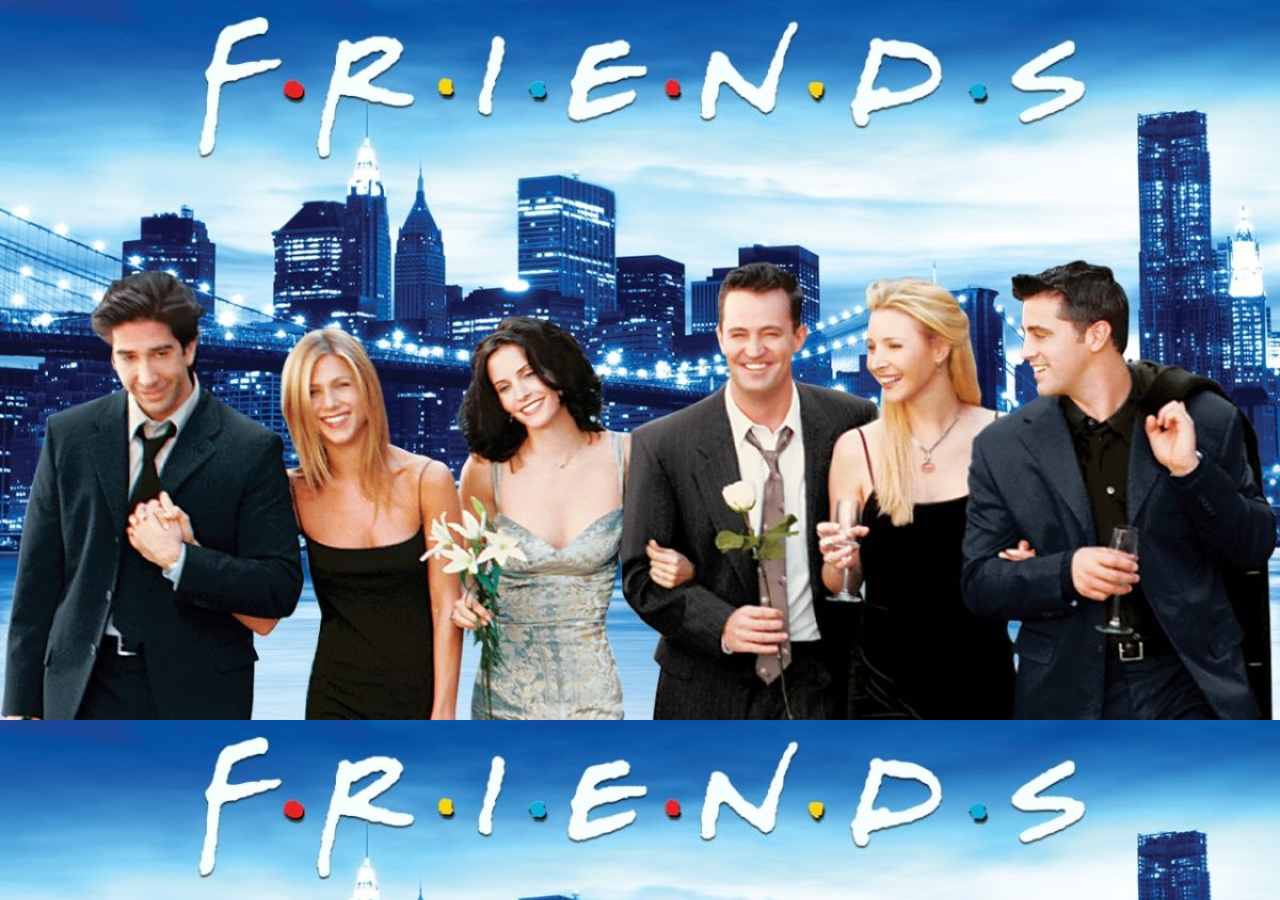
==== basicQuestion.html @ 6d222845 "added intro page" ====
<!DOCTYPE html>
<html lang="en">
<head>
  <meta charset="UTF-8">
  <title>Trivia Game: Friends</title>

  <!-- Added link to the jQuery Library -->
  
  <link rel="stylesheet" href="assets/css/reset.css">
  <link rel="stylesheet" href="https://maxcdn.bootstrapcdn.com/bootstrap/4.0.0/css/bootstrap.min.css">
  <link rel="stylesheet" href="assets/css/style.css">  
</head>
<body>


  <script src="https://cdnjs.cloudflare.com/ajax/libs/jquery/3.2.1/jquery.min.js"></script>
  <script src="assets/javascript/game.js"></script>
</body>
</html>
---- assets/css/style.css ----
*{
    box-sizing: border-box;

}
/* html{

} */
body {
    background-image: url(../images/background.jpg);
    -webkit-background-size:cover;
    -moz-background-size:cover;
    -o-background-size:cover;
    background-size:cover; 
    margin-top: 10%;
    
}
.titleHeader{
    opacity: 1; 
    font-weight: 800;
    font-family: 'Lucida Grande', 'Lucida Sans Unicode', Geneva, Verdana, sans-serif;
}
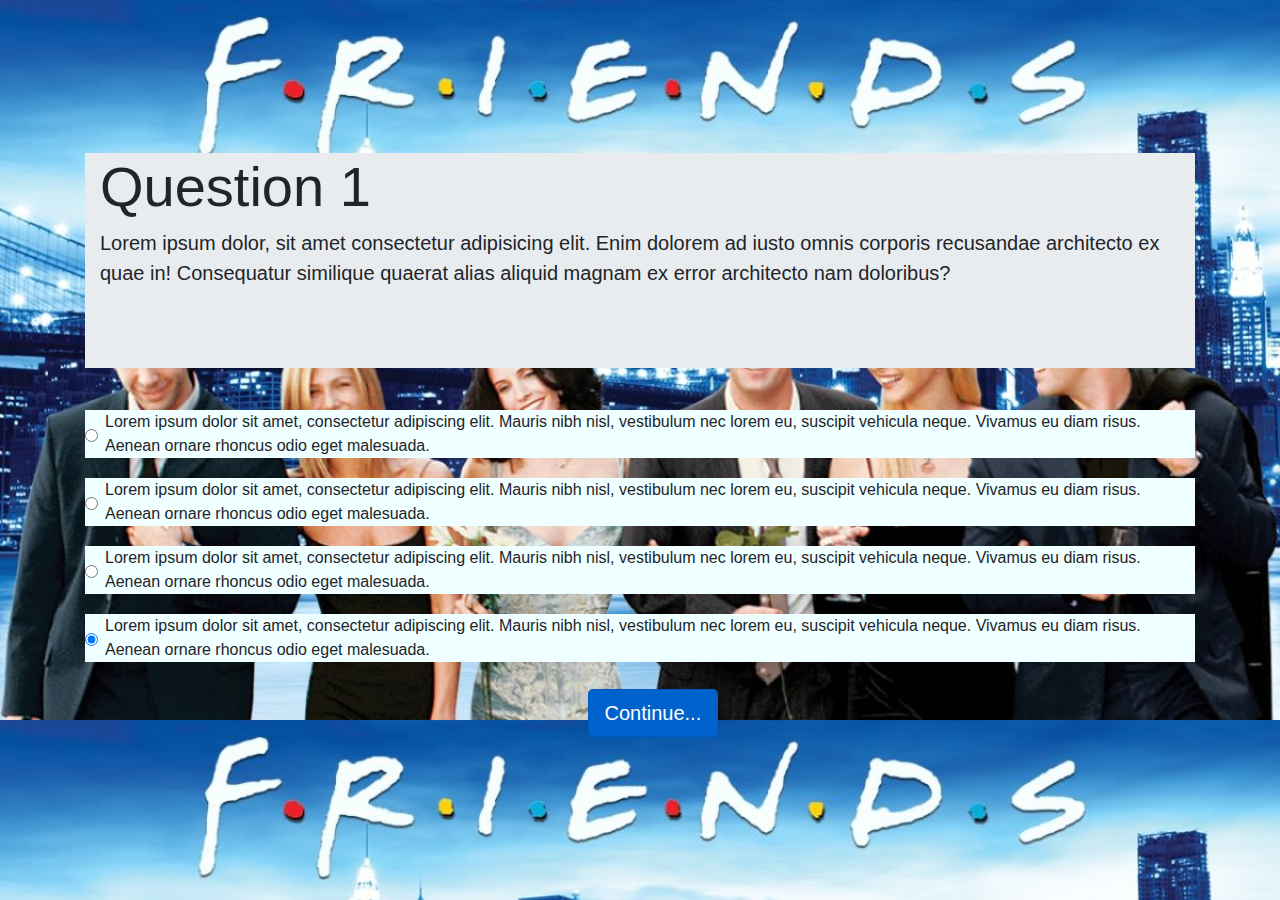
==== commit aa236ceb: "added object that runs questions - psedocode for now" ====
--- a/basicQuestion.html
+++ b/basicQuestion.html
@@ -11,7 +11,64 @@
   <link rel="stylesheet" href="assets/css/style.css">  
 </head>
 <body>
-
+        <div class="container">
+                <div class="row" >
+                    <div class="col-md-12" >
+                        <div class="jumbotron jumbotron-fluid" style="padding-top: 0;margin-top: 25px;">
+                                <div class="container">
+                                  <h1 class="display-4 ">Question 1</h1>
+                                  <p class="lead">Lorem ipsum dolor, sit amet consectetur adipisicing elit. Enim dolorem ad iusto omnis corporis recusandae architecto ex quae in! Consequatur similique quaerat alias aliquid magnam ex error architecto nam doloribus?</p>
+                                </div>
+                        </div>
+                    </div>
+                    
+                </div>
+                <div class="row">
+                    <div class="col-md-12">
+                            <div class="form-check questions">
+                                <input class="form-check-input" id="answers" type="radio" name="exampleRadios" id="exampleRadios1" value="1" checked>
+                                <label class="form-check-label" for="exampleRadios1" >
+                                  Lorem ipsum dolor sit amet, consectetur adipiscing elit. Mauris nibh nisl, vestibulum nec lorem eu, suscipit vehicula neque. Vivamus eu diam risus. Aenean ornare rhoncus odio eget malesuada. 
+                                </label>
+                            </div>
+                    </div>
+                </div>
+                <div class="row">
+                    <div class="col-md-12">
+                            <div class="form-check questions">
+                                <input class="form-check-input" id="answers" type="radio" name="exampleRadios" id="exampleRadios1" value="2" checked>
+                                <label class="form-check-label" for="exampleRadios1">
+                                  Lorem ipsum dolor sit amet, consectetur adipiscing elit. Mauris nibh nisl, vestibulum nec lorem eu, suscipit vehicula neque. Vivamus eu diam risus. Aenean ornare rhoncus odio eget malesuada.
+                                </label>
+                            </div>
+                    </div>
+                </div>
+                <div class="row">
+                    <div class="col-md-12">
+                            <div class="form-check questions">
+                                <input class="form-check-input" id="answers" type="radio" name="exampleRadios" id="exampleRadios1" value="3" checked>
+                                <label class="form-check-label" for="exampleRadios1" >
+                                  Lorem ipsum dolor sit amet, consectetur adipiscing elit. Mauris nibh nisl, vestibulum nec lorem eu, suscipit vehicula neque. Vivamus eu diam risus. Aenean ornare rhoncus odio eget malesuada. 
+                                </label>
+                            </div>
+                    </div>
+                </div>
+                <div class="row">
+                    <div class="col-md-12">
+                            <div class="form-check questions">
+                                <input class="form-check-input" id="answers" type="radio" name="exampleRadios" id="exampleRadios1" value="4" checked>
+                                <label class="form-check-label" for="exampleRadios1">
+                                  Lorem ipsum dolor sit amet, consectetur adipiscing elit. Mauris nibh nisl, vestibulum nec lorem eu, suscipit vehicula neque. Vivamus eu diam risus. Aenean ornare rhoncus odio eget malesuada. 
+                                </label>
+                            </div>
+                    </div>
+                </div>
+                <div class="row">
+                    <div class="col-md-4" style="margin: 0 auto;">
+                            <a id="continueBotton" href="#" style="position: relative;top: 35%;left: 35%;" class="btn btn-primary btn-lg active" role="button" aria-pressed="true">Continue...</a>
+                    </div>
+                </div>
+        </div>
 
   <script src="https://cdnjs.cloudflare.com/ajax/libs/jquery/3.2.1/jquery.min.js"></script>
   <script src="assets/javascript/game.js"></script>
--- a/assets/css/style.css
+++ b/assets/css/style.css
@@ -18,4 +18,11 @@
     opacity: 1; 
     font-weight: 800;
     font-family: 'Lucida Grande', 'Lucida Sans Unicode', Geneva, Verdana, sans-serif;
+}
+.questions{
+    background-color: azure;
+    margin: 10px auto;
+}
+#answers{
+    top: 30%;
 }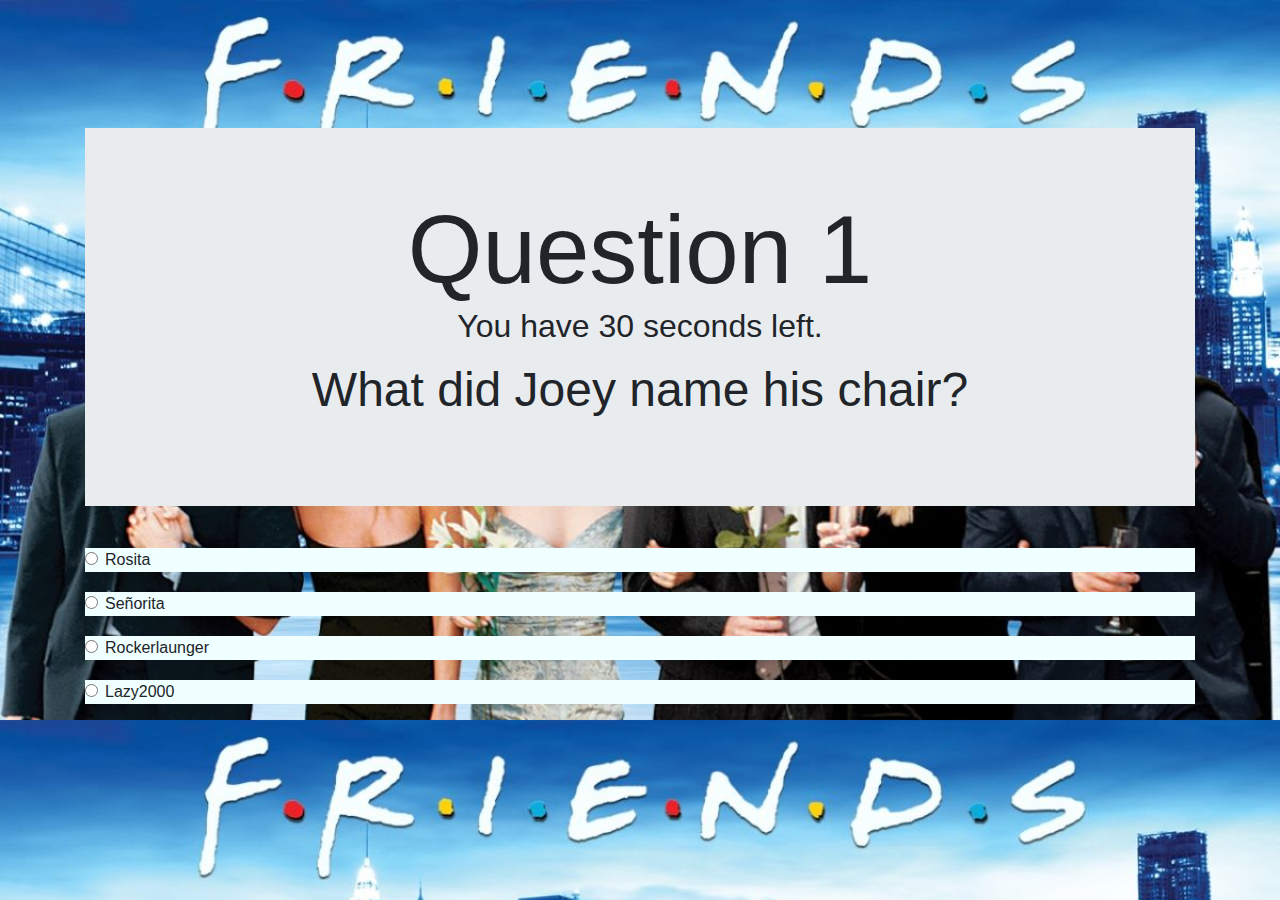
==== commit eadcb762: "added most layout and functinality" ====
--- a/basicQuestion.html
+++ b/basicQuestion.html
@@ -14,60 +14,56 @@
         <div class="container">
                 <div class="row" >
                     <div class="col-md-12" >
-                        <div class="jumbotron jumbotron-fluid" style="padding-top: 0;margin-top: 25px;">
-                                <div class="container">
-                                  <h1 class="display-4 ">Question 1</h1>
-                                  <p class="lead">Lorem ipsum dolor, sit amet consectetur adipisicing elit. Enim dolorem ad iusto omnis corporis recusandae architecto ex quae in! Consequatur similique quaerat alias aliquid magnam ex error architecto nam doloribus?</p>
+                        <div class="jumbotron jumbotron-fluid mx-auto" >
+                                <div class="container finalScore" style="text-align: center;">
+                                  <h1 class="display-4 " id="currentQuestionLabel" >Question 1</h1>
+                                  <p class="lead" id="questionTag" >Lorem ipsum dolor, sit amet consectetur adipisicing elit. Enim dolorem ad iusto omnis corporis recusandae architecto ex quae in! Consequatur similique quaerat alias aliquid magnam ex error architecto nam doloribus?</p>
                                 </div>
                         </div>
                     </div>
                     
                 </div>
-                <div class="row">
+                <div class="row radiobtn">
                     <div class="col-md-12">
                             <div class="form-check questions">
-                                <input class="form-check-input" id="answers" type="radio" name="exampleRadios" id="exampleRadios1" value="1" checked>
-                                <label class="form-check-label" for="exampleRadios1" >
-                                  Lorem ipsum dolor sit amet, consectetur adipiscing elit. Mauris nibh nisl, vestibulum nec lorem eu, suscipit vehicula neque. Vivamus eu diam risus. Aenean ornare rhoncus odio eget malesuada. 
+                                <input class="form-check-input radioSet" id="radiobnt1" type="radio" name="exampleRadios" id="exampleRadios1">
+                                <label class="form-check-label" id="opt1" for="exampleRadios1" >
+                                 ???????
                                 </label>
                             </div>
                     </div>
                 </div>
-                <div class="row">
+                <div class="row radiobtn">
                     <div class="col-md-12">
-                            <div class="form-check questions">
-                                <input class="form-check-input" id="answers" type="radio" name="exampleRadios" id="exampleRadios1" value="2" checked>
-                                <label class="form-check-label" for="exampleRadios1">
-                                  Lorem ipsum dolor sit amet, consectetur adipiscing elit. Mauris nibh nisl, vestibulum nec lorem eu, suscipit vehicula neque. Vivamus eu diam risus. Aenean ornare rhoncus odio eget malesuada.
+                            <div class="form-check questions answers">
+                                <input class="form-check-input radioSet "  id="radiobnt1" type="radio" name="exampleRadios" id="exampleRadios1" value="2" >
+                                <label class="form-check-label" id="opt2" for="exampleRadios1">
+                                  ???????
                                 </label>
                             </div>
                     </div>
                 </div>
-                <div class="row">
+                <div class="row radiobtn">
                     <div class="col-md-12">
-                            <div class="form-check questions">
-                                <input class="form-check-input" id="answers" type="radio" name="exampleRadios" id="exampleRadios1" value="3" checked>
-                                <label class="form-check-label" for="exampleRadios1" >
-                                  Lorem ipsum dolor sit amet, consectetur adipiscing elit. Mauris nibh nisl, vestibulum nec lorem eu, suscipit vehicula neque. Vivamus eu diam risus. Aenean ornare rhoncus odio eget malesuada. 
+                            <div class="form-check questions answers">
+                                <input class="form-check-input"  id="radiobnt3" type="radio" name="exampleRadios" id="exampleRadios1" value="3" >
+                                <label class="form-check-label" id="opt3"for="exampleRadios1" >
+                                  ???????
                                 </label>
                             </div>
                     </div>
                 </div>
-                <div class="row">
+                <div class="row radiobtn">
                     <div class="col-md-12">
                             <div class="form-check questions">
-                                <input class="form-check-input" id="answers" type="radio" name="exampleRadios" id="exampleRadios1" value="4" checked>
-                                <label class="form-check-label" for="exampleRadios1">
-                                  Lorem ipsum dolor sit amet, consectetur adipiscing elit. Mauris nibh nisl, vestibulum nec lorem eu, suscipit vehicula neque. Vivamus eu diam risus. Aenean ornare rhoncus odio eget malesuada. 
+                                <input class="form-check-input" id="radiobnt4"  type="radio" name="exampleRadios" id="exampleRadios1" value="4" >
+                                <label class="form-check-label" id="opt4" for="exampleRadios1">
+                                  ???????
                                 </label>
                             </div>
                     </div>
                 </div>
-                <div class="row">
-                    <div class="col-md-4" style="margin: 0 auto;">
-                            <a id="continueBotton" href="#" style="position: relative;top: 35%;left: 35%;" class="btn btn-primary btn-lg active" role="button" aria-pressed="true">Continue...</a>
-                    </div>
-                </div>
+
         </div>
 
   <script src="https://cdnjs.cloudflare.com/ajax/libs/jquery/3.2.1/jquery.min.js"></script>
--- a/assets/css/style.css
+++ b/assets/css/style.css
@@ -23,6 +23,3 @@
     background-color: azure;
     margin: 10px auto;
 }
-#answers{
-    top: 30%;
-}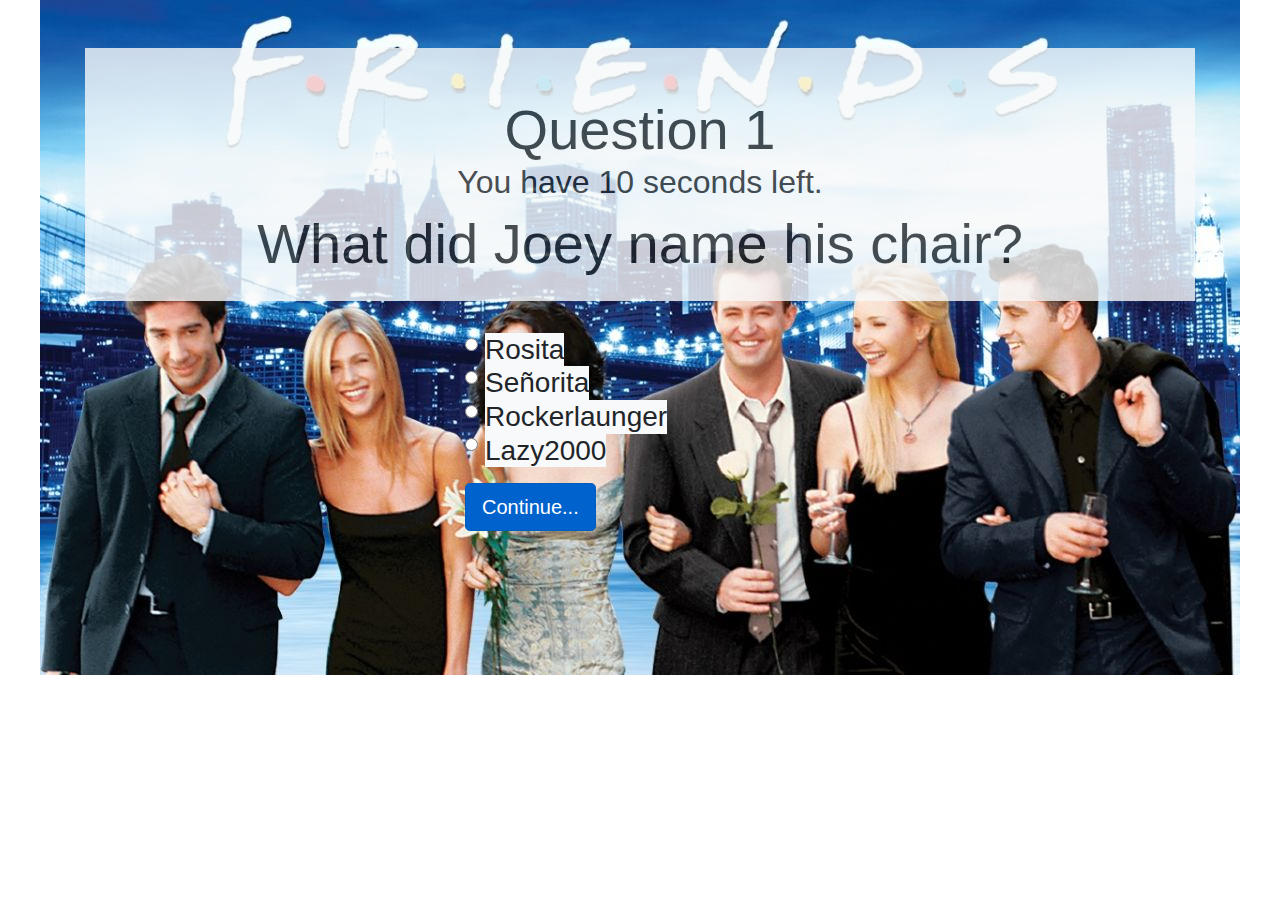
==== commit 453671ff: "fixing bugs" ====
--- a/basicQuestion.html
+++ b/basicQuestion.html
@@ -11,62 +11,79 @@
   <link rel="stylesheet" href="assets/css/style.css">  
 </head>
 <body>
-        <div class="container">
-                <div class="row" >
+    <div class="background">
+        <div class="container ">
+                <div class="row questionLabel" >
                     <div class="col-md-12" >
-                        <div class="jumbotron jumbotron-fluid mx-auto" >
+                        <div class="jumbotron jumbotron-fluid mx-auto p-0 pb-2 mt-5 bg-light" style="opacity: .8" >
+                                <div class="container finalScore text-center">
+                                  <h1 class="display-4 pt-5 mt-5" id="currentQuestionLabel" >Question 1</h1>
+                                  <p class="lead display-4" id="questionTag" >Lorem ipsum dolor, sit amet consectetur adipisicing elit. Enim dolorem ad iusto omnis corporis recusandae architecto ex quae in! Consequatur similique quaerat alias aliquid magnam ex error architecto nam doloribus?</p>
+                                </div>
+                        </div>
+                    </div>
+                </div>
+                <div class="row responseDisplay" hidden >
+                    <div class="col-md-12" >
+                        <div class="jumbotron jumbotron-fluid mx-auto p-0 pb-2 mt-5 bg-success" >
                                 <div class="container finalScore" style="text-align: center;">
-                                  <h1 class="display-4 " id="currentQuestionLabel" >Question 1</h1>
-                                  <p class="lead" id="questionTag" >Lorem ipsum dolor, sit amet consectetur adipisicing elit. Enim dolorem ad iusto omnis corporis recusandae architecto ex quae in! Consequatur similique quaerat alias aliquid magnam ex error architecto nam doloribus?</p>
+                                    <h1 class="display-4  responceHearder finalmessage" id="currentQuestionLabel" >Testing</h1>
                                 </div>
                         </div>
                     </div>
                     
                 </div>
                 <div class="row radiobtn">
-                    <div class="col-md-12">
-                            <div class="form-check questions">
-                                <input class="form-check-input radioSet" id="radiobnt1" type="radio" name="exampleRadios" id="exampleRadios1">
-                                <label class="form-check-label" id="opt1" for="exampleRadios1" >
+                    <div class="col-md-4 mx-auto">
+                            <div class="form-check">
+                                <input class="form-check-input" id="radiobnt1" type="radio" name="exampleRadios" id="exampleRadios1">
+                                <label class="form-check-label h3 bg-light" id="opt1" for="exampleRadios1" >
                                  ???????
                                 </label>
                             </div>
                     </div>
                 </div>
                 <div class="row radiobtn">
-                    <div class="col-md-12">
-                            <div class="form-check questions answers">
-                                <input class="form-check-input radioSet "  id="radiobnt1" type="radio" name="exampleRadios" id="exampleRadios1" value="2" >
-                                <label class="form-check-label" id="opt2" for="exampleRadios1">
+                    <div class="col-md-4 mx-auto">
+                            <div class="form-check">
+                                <input class="form-check-input"  id="radiobnt2" type="radio" name="exampleRadios" id="exampleRadios1" value="2" >
+                                <label class="form-check-label h3 bg-light" id="opt2" for="exampleRadios1">
                                   ???????
                                 </label>
                             </div>
                     </div>
                 </div>
                 <div class="row radiobtn">
-                    <div class="col-md-12">
-                            <div class="form-check questions answers">
+                    <div class="col-md-4 mx-auto">
+                            <div class="form-check">
                                 <input class="form-check-input"  id="radiobnt3" type="radio" name="exampleRadios" id="exampleRadios1" value="3" >
-                                <label class="form-check-label" id="opt3"for="exampleRadios1" >
+                                <label class="form-check-label h3 bg-light" id="opt3"for="exampleRadios1" >
                                   ???????
                                 </label>
                             </div>
                     </div>
                 </div>
                 <div class="row radiobtn">
-                    <div class="col-md-12">
-                            <div class="form-check questions">
+                    <div class="col-md-4 mx-auto">
+                            <div class="form-check">
                                 <input class="form-check-input" id="radiobnt4"  type="radio" name="exampleRadios" id="exampleRadios1" value="4" >
-                                <label class="form-check-label" id="opt4" for="exampleRadios1">
+                                <label class="form-check-label h3 bg-light" id="opt4" for="exampleRadios1">
                                   ???????
                                 </label>
                             </div>
                     </div>
                 </div>
+                <div class="row">
+                    <div class="col-md-4 mx-auto">
+                            <a href="#" id="contBnt"  class="btn btn-primary btn-lg active mt-3" role="button" aria-pressed="true">Continue...</a>
+                    </div>
+                </div>
+                <a href="#" id="startOver" class="btn btn-dark btn-lg btn-block active mx-auto" role="button" aria-pressed="true" hidden >StarOver</a>
+                
+         </div>
+    </div>
 
-        </div>
-
-  <script src="https://cdnjs.cloudflare.com/ajax/libs/jquery/3.2.1/jquery.min.js"></script>
+        <script src="https://cdnjs.cloudflare.com/ajax/libs/jquery/3.2.1/jquery.min.js"></script>
   <script src="assets/javascript/game.js"></script>
 </body>
 </html>--- a/assets/css/style.css
+++ b/assets/css/style.css
@@ -1,25 +1,10 @@
-*{
-    box-sizing: border-box;
+.background {
+    background-image: url(../images/background.jpg);
+    background-position: top;
+    background-repeat: no-repeat;
+    background-position-y: top;
+    position: absolute;
+    width: 100%;
+    height: 100%;
+}
 
-}
-/* html{
-
-} */
-body {
-    background-image: url(../images/background.jpg);
-    -webkit-background-size:cover;
-    -moz-background-size:cover;
-    -o-background-size:cover;
-    background-size:cover; 
-    margin-top: 10%;
-    
-}
-.titleHeader{
-    opacity: 1; 
-    font-weight: 800;
-    font-family: 'Lucida Grande', 'Lucida Sans Unicode', Geneva, Verdana, sans-serif;
-}
-.questions{
-    background-color: azure;
-    margin: 10px auto;
-}
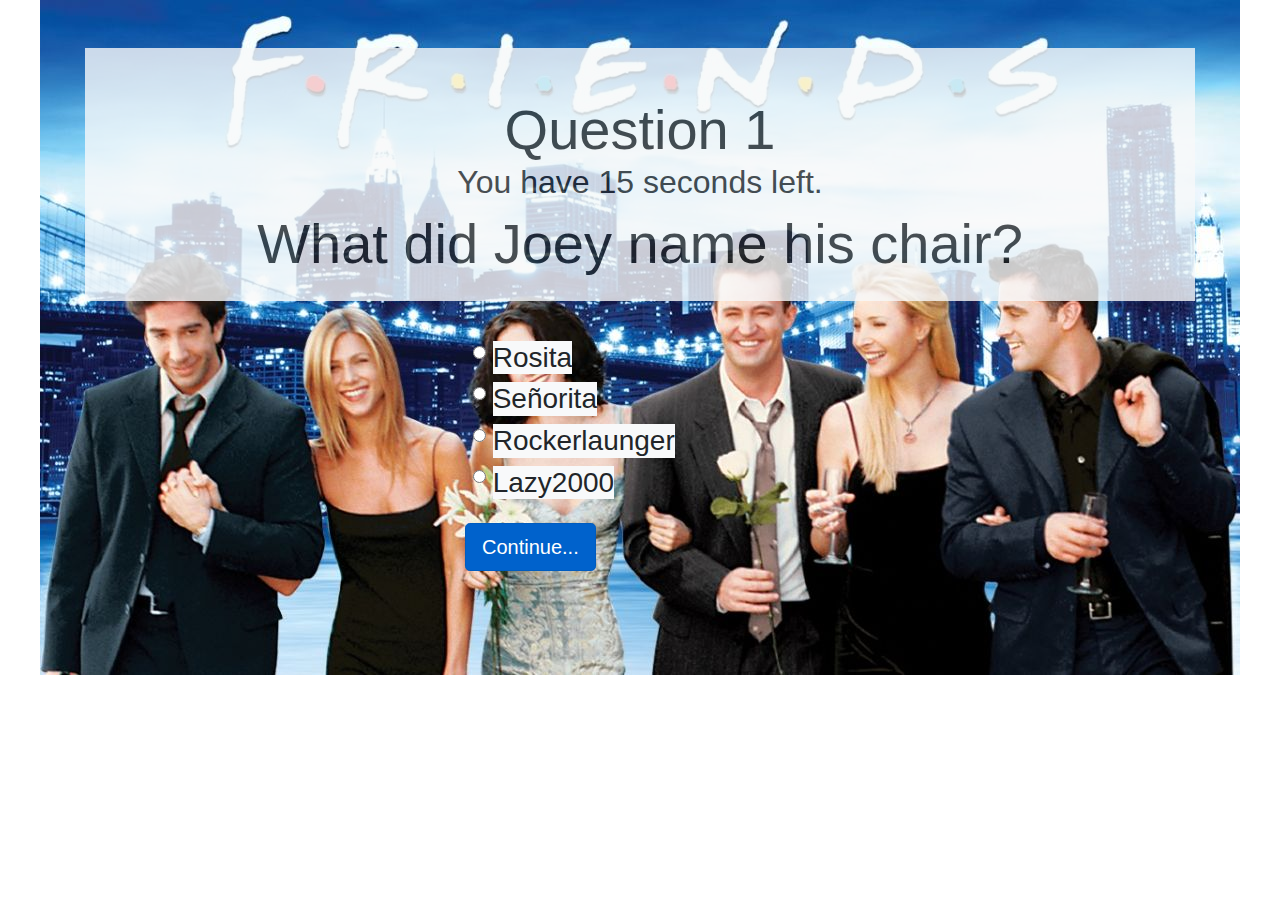
==== commit ff179f0e: "cosmetic updates" ====
--- a/basicQuestion.html
+++ b/basicQuestion.html
@@ -33,7 +33,7 @@
                     </div>
                     
                 </div>
-                <div class="row radiobtn">
+                <div class="row radiobtn m-2">
                     <div class="col-md-4 mx-auto">
                             <div class="form-check">
                                 <input class="form-check-input" id="radiobnt1" type="radio" name="exampleRadios" id="exampleRadios1">
@@ -43,7 +43,7 @@
                             </div>
                     </div>
                 </div>
-                <div class="row radiobtn">
+                <div class="row radiobtn m-2">
                     <div class="col-md-4 mx-auto">
                             <div class="form-check">
                                 <input class="form-check-input"  id="radiobnt2" type="radio" name="exampleRadios" id="exampleRadios1" value="2" >
@@ -53,7 +53,7 @@
                             </div>
                     </div>
                 </div>
-                <div class="row radiobtn">
+                <div class="row radiobtn m-2">
                     <div class="col-md-4 mx-auto">
                             <div class="form-check">
                                 <input class="form-check-input"  id="radiobnt3" type="radio" name="exampleRadios" id="exampleRadios1" value="3" >
@@ -63,7 +63,7 @@
                             </div>
                     </div>
                 </div>
-                <div class="row radiobtn">
+                <div class="row radiobtn m-2">
                     <div class="col-md-4 mx-auto">
                             <div class="form-check">
                                 <input class="form-check-input" id="radiobnt4"  type="radio" name="exampleRadios" id="exampleRadios1" value="4" >
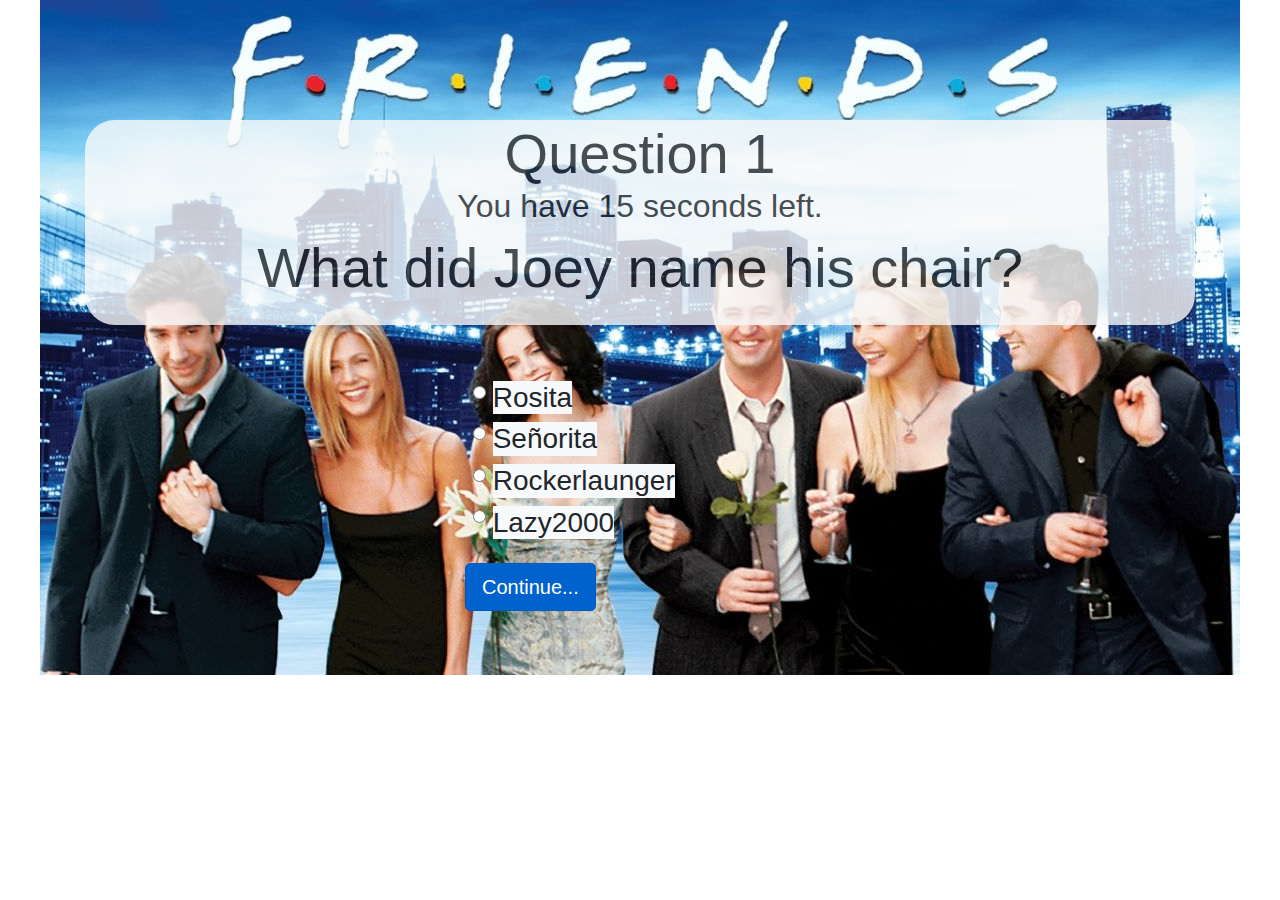
==== commit 45030498: "style change" ====
--- a/basicQuestion.html
+++ b/basicQuestion.html
@@ -13,11 +13,13 @@
 <body>
     <div class="background">
         <div class="container ">
-                <div class="row questionLabel" >
-                    <div class="col-md-12" >
-                        <div class="jumbotron jumbotron-fluid mx-auto p-0 pb-2 mt-5 bg-light" style="opacity: .8" >
+                <div class="row questionLabel my-4" >
+                    <div class="col-md-12 mt-5" >
+                        <div class="jumbotron jumbotron-fluid mx-auto p-0 pb-2 mt-5 bg-light" style="opacity: .8; border-radius:30px" >
                                 <div class="container finalScore text-center">
-                                  <h1 class="display-4 pt-5 mt-5" id="currentQuestionLabel" >Question 1</h1>
+                                  <h1 class="display-4 pt-5 mt-5" id="currentQuestionLabel" style="padding-top:0px !important">
+                                      Question 1
+                                  </h1>
                                   <p class="lead display-4" id="questionTag" >Lorem ipsum dolor, sit amet consectetur adipisicing elit. Enim dolorem ad iusto omnis corporis recusandae architecto ex quae in! Consequatur similique quaerat alias aliquid magnam ex error architecto nam doloribus?</p>
                                 </div>
                         </div>
@@ -25,7 +27,7 @@
                 </div>
                 <div class="row responseDisplay" hidden >
                     <div class="col-md-12" >
-                        <div class="jumbotron jumbotron-fluid mx-auto p-0 pb-2 mt-5 bg-success" >
+                        <div class="jumbotron jumbotron-fluid mx-auto p-0 pb-2 mt-5" style="background-color:lightblue; border-radius:30px" >
                                 <div class="container finalScore" style="text-align: center;">
                                     <h1 class="display-4  responceHearder finalmessage" id="currentQuestionLabel" >Testing</h1>
                                 </div>
@@ -78,7 +80,7 @@
                             <a href="#" id="contBnt"  class="btn btn-primary btn-lg active mt-3" role="button" aria-pressed="true">Continue...</a>
                     </div>
                 </div>
-                <a href="#" id="startOver" class="btn btn-dark btn-lg btn-block active mx-auto" role="button" aria-pressed="true" hidden >StarOver</a>
+                <a href="#" id="startOver" class="btn  btn-lg btn-block active text-dark" role="button" aria-pressed="true" hidden  style="background-color: cadetblue; font-size: 2rem"> <b> Start Over</b></a>
                 
          </div>
     </div>
